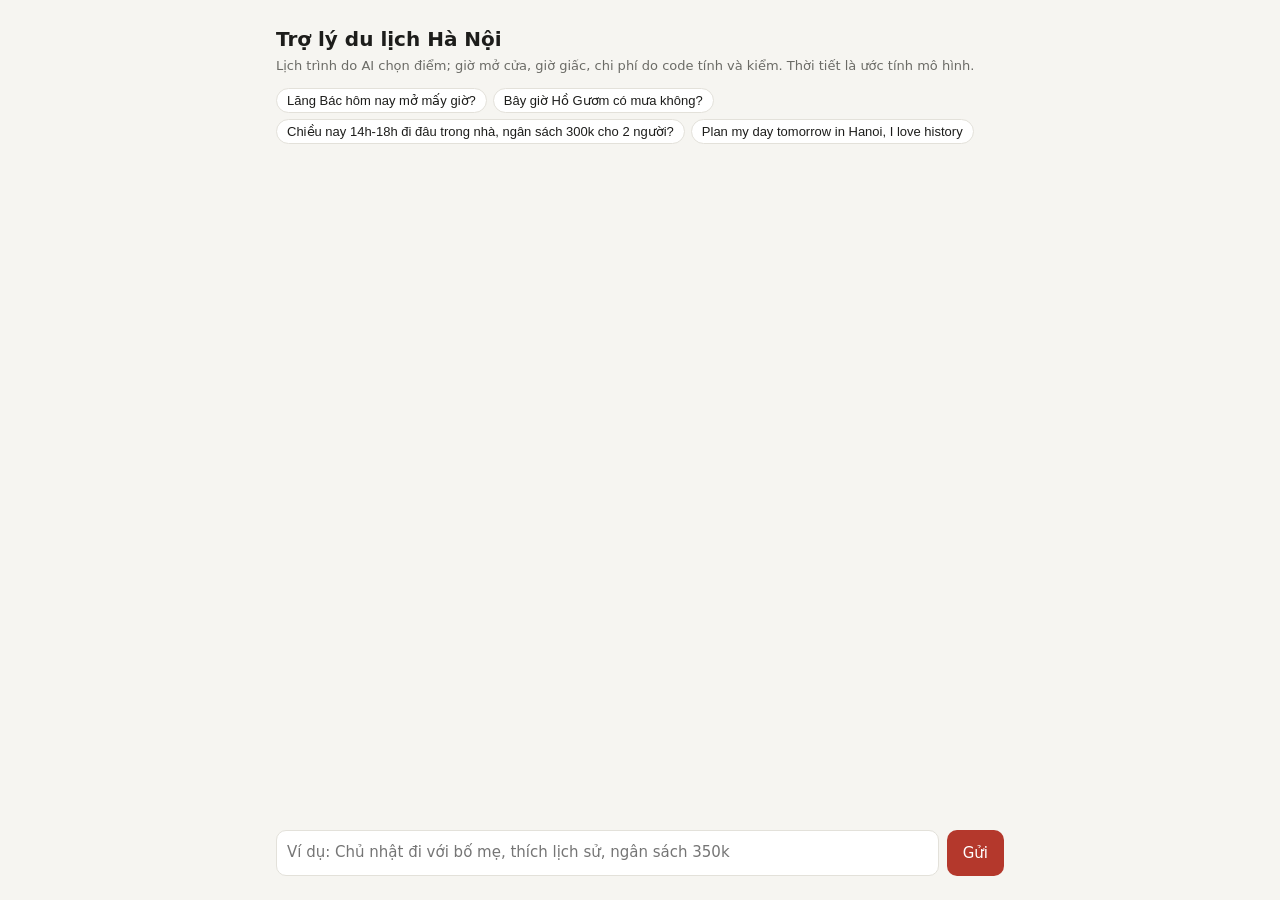
==== hanoibot/static/index.html @ 03f2dc9e "Add English replies, budget/walking limits, BestTime crowd, TomTom traffic, web UI, LLM fallback - i" ====
<!doctype html>
<html lang="vi">
<head>
<meta charset="utf-8">
<meta name="viewport" content="width=device-width, initial-scale=1">
<title>Hanoi Travel Bot</title>
<style>
  :root { --bg:#f6f5f1; --card:#fff; --ink:#1d1d1b; --muted:#6b6b66; --accent:#b4382c; --line:#e3e1da; }
  @media (prefers-color-scheme: dark) { :root { --bg:#171715; --card:#22221f; --ink:#ecebe6; --muted:#a3a29b; --accent:#e0675a; --line:#34332f; } }
  * { box-sizing: border-box; }
  body { margin:0; background:var(--bg); color:var(--ink); font:15px/1.5 system-ui, -apple-system, "Segoe UI", sans-serif; }
  main { max-width: 760px; margin: 0 auto; padding: 16px; display:flex; flex-direction:column; min-height:100vh; }
  h1 { font-size: 20px; margin: 8px 0 2px; } p.sub { color:var(--muted); margin:0 0 12px; font-size:13px; }
  #log { flex:1; display:flex; flex-direction:column; gap:10px; padding-bottom:12px; }
  .msg { background:var(--card); border:1px solid var(--line); border-radius:10px; padding:10px 12px; white-space:pre-wrap; overflow-wrap:anywhere; }
  .me { align-self:flex-end; border-color:var(--accent); max-width:85%; }
  .meta { color:var(--muted); font-size:12px; margin-top:4px; }
  .chips { display:flex; flex-wrap:wrap; gap:6px; margin-bottom:10px; }
  .chips button { border:1px solid var(--line); background:var(--card); color:var(--ink); border-radius:999px; padding:4px 10px; font-size:13px; cursor:pointer; }
  form { display:flex; gap:8px; position:sticky; bottom:0; background:var(--bg); padding:8px 0; }
  textarea { flex:1; resize:none; height:46px; border:1px solid var(--line); border-radius:10px; padding:10px; font:inherit; background:var(--card); color:var(--ink); }
  form button { background:var(--accent); color:#fff; border:0; border-radius:10px; padding:0 16px; font:inherit; cursor:pointer; }
  form button:disabled { opacity:.5; }
</style>
</head>
<body>
<main>
  <h1>Trợ lý du lịch Hà Nội</h1>
  <p class="sub">Lịch trình do AI chọn điểm; giờ mở cửa, giờ giấc, chi phí do code tính và kiểm. Thời tiết là ước tính mô hình.</p>
  <div class="chips" id="chips"></div>
  <div id="log"></div>
  <form id="f">
    <textarea id="q" placeholder="Ví dụ: Chủ nhật đi với bố mẹ, thích lịch sử, ngân sách 350k" required></textarea>
    <button id="send">Gửi</button>
  </form>
</main>
<script>
const examples = ["Lăng Bác hôm nay mở mấy giờ?", "Bây giờ Hồ Gươm có mưa không?",
  "Chiều nay 14h-18h đi đâu trong nhà, ngân sách 300k cho 2 người?", "Plan my day tomorrow in Hanoi, I love history"];
const log = document.getElementById("log"), q = document.getElementById("q"), btn = document.getElementById("send");
for (const e of examples) { const b = document.createElement("button"); b.type = "button"; b.textContent = e; b.onclick = () => { q.value = e; q.focus(); }; document.getElementById("chips").append(b); }
function add(text, cls, meta) {
  const d = document.createElement("div"); d.className = "msg " + (cls || ""); d.textContent = text;
  if (meta) { const m = document.createElement("div"); m.className = "meta"; m.textContent = meta; d.append(m); }
  log.append(d); d.scrollIntoView({behavior: "smooth", block: "end"});
}
document.getElementById("f").onsubmit = async (ev) => {
  ev.preventDefault(); const msg = q.value.trim(); if (!msg) return;
  add(msg, "me"); q.value = ""; btn.disabled = true;
  try {
    const r = await fetch("/api/chat", {method: "POST", headers: {"Content-Type": "application/json"}, body: JSON.stringify({message: msg})});
    const j = await r.json();
    add(j.answer || j.error || "Lỗi", "", j.latency_s != null ? `${j.latency_s}s · ${j.n_llm} lần gọi LLM · ${j.intent}` : "");
  } catch (e) { add("Không kết nối được máy chủ: " + e, ""); }
  btn.disabled = false; q.focus();
};
q.addEventListener("keydown", e => { if (e.key === "Enter" && !e.shiftKey) { e.preventDefault(); document.getElementById("f").requestSubmit(); } });
</script>
</body>
</html>
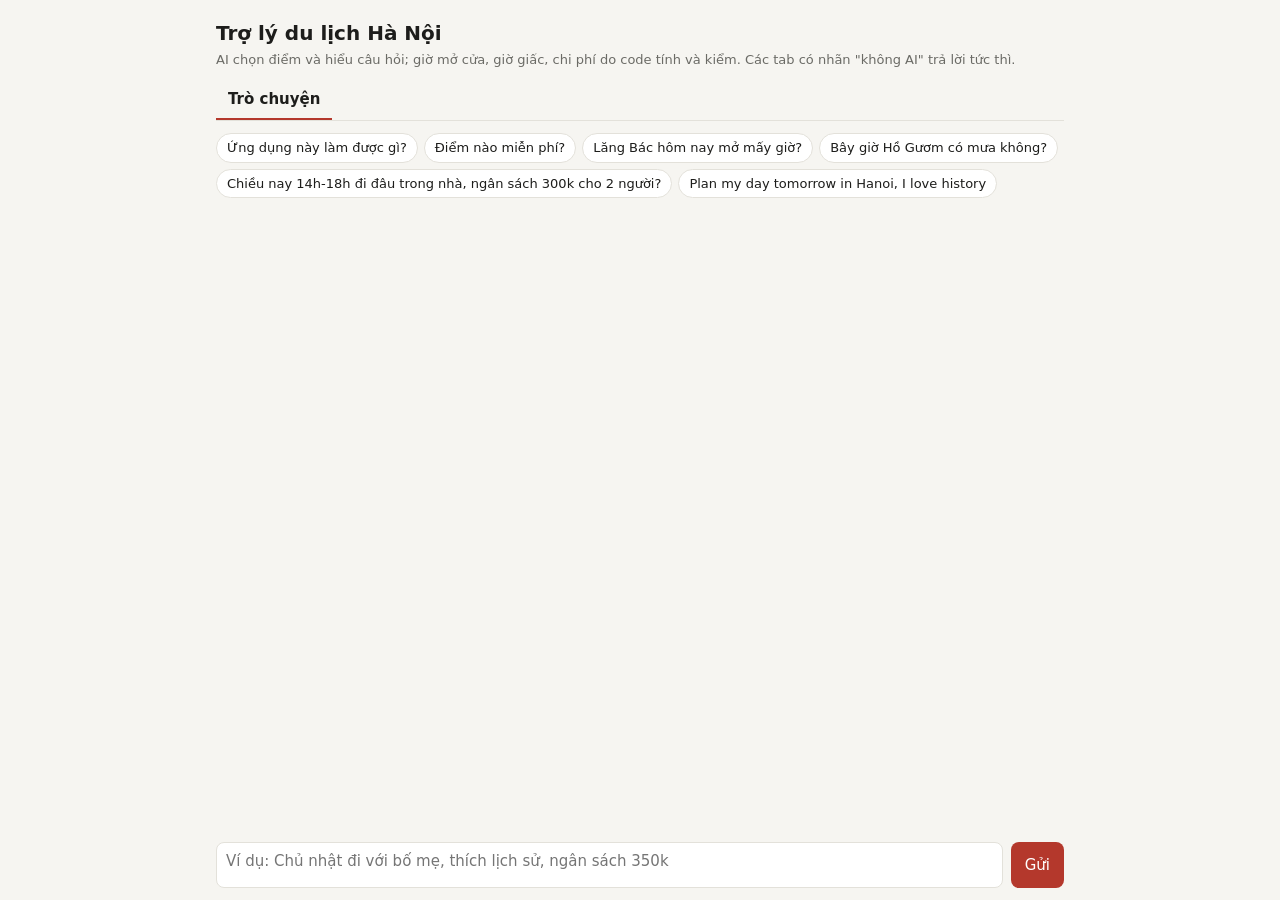
==== commit c8239528: "Multi-tab web app, Hanoi district weather, verified ticket rules and visitor tips - Web app + API fo" ====
--- a/hanoibot/static/index.html
+++ b/hanoibot/static/index.html
@@ -5,56 +5,354 @@
 <meta name="viewport" content="width=device-width, initial-scale=1">
 <title>Hanoi Travel Bot</title>
 <style>
-  :root { --bg:#f6f5f1; --card:#fff; --ink:#1d1d1b; --muted:#6b6b66; --accent:#b4382c; --line:#e3e1da; }
-  @media (prefers-color-scheme: dark) { :root { --bg:#171715; --card:#22221f; --ink:#ecebe6; --muted:#a3a29b; --accent:#e0675a; --line:#34332f; } }
+  :root { --bg:#f6f5f1; --card:#fff; --ink:#1d1d1b; --muted:#6b6b66; --accent:#b4382c; --accent-ink:#fff; --line:#e3e1da;
+          --ok:#2f7d4f; --warn:#a86400; --soft:#f0eee8; }
+  @media (prefers-color-scheme: dark) { :root { --bg:#171715; --card:#22221f; --ink:#ecebe6; --muted:#a3a29b; --accent:#e0675a;
+          --accent-ink:#1a1a18; --line:#34332f; --ok:#6cc58f; --warn:#e3a54a; --soft:#2a2a26; } }
   * { box-sizing: border-box; }
   body { margin:0; background:var(--bg); color:var(--ink); font:15px/1.5 system-ui, -apple-system, "Segoe UI", sans-serif; }
-  main { max-width: 760px; margin: 0 auto; padding: 16px; display:flex; flex-direction:column; min-height:100vh; }
-  h1 { font-size: 20px; margin: 8px 0 2px; } p.sub { color:var(--muted); margin:0 0 12px; font-size:13px; }
+  main { max-width: 880px; margin: 0 auto; padding: 12px 16px 0; display:flex; flex-direction:column; min-height:100vh; }
+  h1 { font-size: 20px; margin: 6px 0 2px; } p.sub { color:var(--muted); margin:0 0 10px; font-size:13px; }
+  nav { display:flex; gap:4px; overflow-x:auto; border-bottom:1px solid var(--line); margin-bottom:12px; scrollbar-width:none; }
+  nav button { border:0; background:none; color:var(--muted); font:inherit; padding:8px 12px; cursor:pointer; white-space:nowrap;
+               border-bottom:2px solid transparent; }
+  nav button[aria-selected="true"] { color:var(--ink); border-color:var(--accent); font-weight:600; }
+  nav .ai { font-size:11px; color:var(--muted); margin-left:4px; }
+  section[hidden] { display:none; }
+  section { flex:1; display:flex; flex-direction:column; }
+  .card, .msg { background:var(--card); border:1px solid var(--line); border-radius:10px; padding:10px 12px; }
+  .msg { white-space:pre-wrap; overflow-wrap:anywhere; }
+  .me { align-self:flex-end; border-color:var(--accent); max-width:85%; }
+  .meta, .muted { color:var(--muted); font-size:12px; }
+  .meta { margin-top:4px; }
   #log { flex:1; display:flex; flex-direction:column; gap:10px; padding-bottom:12px; }
-  .msg { background:var(--card); border:1px solid var(--line); border-radius:10px; padding:10px 12px; white-space:pre-wrap; overflow-wrap:anywhere; }
-  .me { align-self:flex-end; border-color:var(--accent); max-width:85%; }
-  .meta { color:var(--muted); font-size:12px; margin-top:4px; }
-  .chips { display:flex; flex-wrap:wrap; gap:6px; margin-bottom:10px; }
-  .chips button { border:1px solid var(--line); background:var(--card); color:var(--ink); border-radius:999px; padding:4px 10px; font-size:13px; cursor:pointer; }
-  form { display:flex; gap:8px; position:sticky; bottom:0; background:var(--bg); padding:8px 0; }
-  textarea { flex:1; resize:none; height:46px; border:1px solid var(--line); border-radius:10px; padding:10px; font:inherit; background:var(--card); color:var(--ink); }
-  form button { background:var(--accent); color:#fff; border:0; border-radius:10px; padding:0 16px; font:inherit; cursor:pointer; }
-  form button:disabled { opacity:.5; }
+  .chips, .acts { display:flex; flex-wrap:wrap; gap:6px; }
+  .chips { margin-bottom:10px; } .acts { margin-top:8px; }
+  .chip { border:1px solid var(--line); background:var(--card); color:var(--ink); border-radius:999px; padding:4px 10px; font:inherit; font-size:13px; cursor:pointer; }
+  .acts .chip { border-color:var(--accent); color:var(--accent); }
+  form.send { display:flex; gap:8px; position:sticky; bottom:0; background:var(--bg); padding:8px 0 12px; }
+  textarea, input, select { border:1px solid var(--line); border-radius:8px; padding:7px 9px; font:inherit; background:var(--card); color:var(--ink); min-width:0; }
+  textarea { flex:1; resize:none; height:46px; }
+  .btn { background:var(--accent); color:var(--accent-ink); border:0; border-radius:8px; padding:8px 14px; font:inherit; cursor:pointer; }
+  .btn.ghost { background:none; color:var(--ink); border:1px solid var(--line); }
+  .btn:disabled { opacity:.5; cursor:default; }
+  .pending { color:var(--muted); display:flex; align-items:center; gap:8px; }
+  .dot { width:8px; height:8px; border-radius:50%; background:var(--accent); animation: pulse 1s ease-in-out infinite; flex:none; }
+  @keyframes pulse { 50% { opacity:.25; } }
+  @media (prefers-reduced-motion: reduce) { .dot { animation:none; } }
+  .bar { display:flex; flex-wrap:wrap; gap:8px 14px; align-items:center; margin-bottom:12px; }
+  .bar label { display:flex; align-items:center; gap:6px; font-size:14px; }
+  .grid { display:grid; grid-template-columns:repeat(auto-fill, minmax(260px, 1fr)); gap:10px; padding-bottom:16px; }
+  .place h3 { margin:0 0 4px; font-size:16px; }
+  .place.hl { outline:2px solid var(--accent); }
+  .badges { display:flex; flex-wrap:wrap; gap:4px; margin-bottom:6px; }
+  .b { font-size:12px; padding:1px 7px; border-radius:999px; background:var(--soft); color:var(--muted); }
+  .b.ok { color:var(--ok); } .b.warn { color:var(--warn); }
+  details { margin-top:6px; font-size:13px; } summary { cursor:pointer; color:var(--muted); }
+  details a { color:var(--accent); overflow-wrap:anywhere; }
+  .crowd { display:flex; align-items:flex-end; gap:2px; height:44px; margin-top:6px; }
+  .crowd i { flex:1; background:var(--accent); opacity:.7; border-radius:2px 2px 0 0; min-height:1px; }
+  .crowd-x { display:flex; justify-content:space-between; font-size:11px; color:var(--muted); }
+  .row-btns { display:flex; gap:6px; margin-top:8px; flex-wrap:wrap; }
+  table { border-collapse:collapse; width:100%; font-size:14px; }
+  th, td { text-align:left; padding:4px 8px; border-bottom:1px solid var(--line); }
+  .scroll { overflow-x:auto; }
+  .out { white-space:pre-wrap; overflow-wrap:anywhere; margin-top:12px; }
+  .form { display:grid; grid-template-columns:repeat(auto-fill, minmax(150px, 1fr)); gap:8px; margin-bottom:12px; }
+  .form label { display:flex; flex-direction:column; gap:3px; font-size:13px; color:var(--muted); }
+  .form .wide { grid-column:1 / -1; }
+  .stops { list-style:none; padding:0; margin:0 0 10px; display:flex; flex-direction:column; gap:6px; }
+  .stops li { display:flex; align-items:center; gap:6px; background:var(--card); border:1px solid var(--line); border-radius:8px; padding:6px 8px; }
+  .stops li span.n { flex:1; min-width:0; overflow-wrap:anywhere; }
+  .stops li input { width:70px; }
+  .icon { border:1px solid var(--line); background:var(--card); color:var(--ink); border-radius:6px; width:30px; height:30px; cursor:pointer; font:inherit; }
+  .about h3 { margin:14px 0 4px; font-size:15px; } .about ol, .about ul { margin:4px 0; padding-left:20px; }
 </style>
 </head>
 <body>
 <main>
   <h1>Trợ lý du lịch Hà Nội</h1>
-  <p class="sub">Lịch trình do AI chọn điểm; giờ mở cửa, giờ giấc, chi phí do code tính và kiểm. Thời tiết là ước tính mô hình.</p>
-  <div class="chips" id="chips"></div>
-  <div id="log"></div>
-  <form id="f">
-    <textarea id="q" placeholder="Ví dụ: Chủ nhật đi với bố mẹ, thích lịch sử, ngân sách 350k" required></textarea>
-    <button id="send">Gửi</button>
-  </form>
+  <p class="sub">AI chọn điểm và hiểu câu hỏi; giờ mở cửa, giờ giấc, chi phí do code tính và kiểm. Các tab có nhãn "không AI" trả lời tức thì.</p>
+  <nav id="tabs" role="tablist"></nav>
+
+  <section id="tab-chat" role="tabpanel">
+    <div class="chips" id="chips"></div>
+    <div id="log"></div>
+    <form class="send" id="f">
+      <textarea id="q" placeholder="Ví dụ: Chủ nhật đi với bố mẹ, thích lịch sử, ngân sách 350k" required></textarea>
+      <button class="btn" id="send">Gửi</button>
+    </form>
+  </section>
+
+  <section id="tab-places" role="tabpanel" hidden>
+    <div class="bar">
+      <label>Ngày <input type="date" id="p-date"></label>
+      <label><input type="checkbox" id="p-open"> Mở ngày này</label>
+      <label><input type="checkbox" id="p-indoor"> Trong nhà</label>
+      <label><input type="checkbox" id="p-free"> Miễn phí</label>
+      <input type="search" id="p-q" placeholder="Tìm tên điểm" aria-label="Tìm tên điểm">
+    </div>
+    <div class="muted" id="p-count"></div>
+    <div class="grid" id="p-grid"></div>
+  </section>
+
+  <section id="tab-weather" role="tabpanel" hidden>
+    <form class="bar" id="w-form">
+      <label>Quận/huyện <input id="w-place" list="w-areas" placeholder="Hoàn Kiếm (mặc định)"></label><datalist id="w-areas"></datalist>
+      <label>Ngày <input type="date" id="w-date"></label>
+      <button class="btn">Xem</button>
+    </form>
+    <div class="card out" id="w-text">Chọn nơi và ngày rồi bấm Xem.</div>
+    <div class="scroll"><table id="w-table" hidden><thead><tr><th>Giờ</th><th>Nhiệt độ</th><th>Khả năng mưa</th><th>Trời</th></tr></thead><tbody></tbody></table></div>
+  </section>
+
+  <section id="tab-planner" role="tabpanel" hidden>
+    <div class="form">
+      <label>Ngày <input type="date" id="s-date"></label>
+      <label>Từ <input type="time" id="s-start" value="08:00"></label>
+      <label>Đến <input type="time" id="s-end" value="17:00"></label>
+      <label>Số người <input type="number" id="s-people" min="1" max="50" value="1"></label>
+      <label>Trẻ em (&lt;15) <input type="number" id="s-children" min="0" max="50" value="0"></label>
+      <label>Ngân sách (nghìn đ) <input type="number" id="s-budget" min="0" step="10" placeholder="không giới hạn"></label>
+      <label>Đi bộ tối đa (km) <input type="number" id="s-walk" min="0" step="0.5" placeholder="không giới hạn"></label>
+      <label class="wide">Sở thích (cho "Nhờ AI chọn điểm") <input id="s-pref" placeholder="ví dụ: thích lịch sử, đi cùng bố mẹ, ngại đông"></label>
+    </div>
+    <ul class="stops" id="s-list"></ul>
+    <div class="bar">
+      <select id="s-add" aria-label="Chọn điểm để thêm"></select>
+      <button class="btn ghost" type="button" id="s-add-btn">Thêm điểm</button>
+      <button class="btn ghost" type="button" id="s-meal">Thêm bữa ăn</button>
+    </div>
+    <div class="bar">
+      <button class="btn" type="button" id="s-run">Xếp giờ (không dùng AI)</button>
+      <button class="btn ghost" type="button" id="s-ai">Nhờ AI chọn điểm</button>
+    </div>
+    <div class="card out" id="s-out">Thêm điểm theo thứ tự bạn muốn rồi bấm "Xếp giờ": code tính giờ đến, thời gian chờ mở cửa, chi phí và báo lỗi ngay.</div>
+  </section>
+
+  <section id="tab-about" role="tabpanel" hidden><div class="about" id="about"></div></section>
 </main>
 <script>
-const examples = ["Lăng Bác hôm nay mở mấy giờ?", "Bây giờ Hồ Gươm có mưa không?",
+const $ = (id) => document.getElementById(id);
+const el = (tag, cls, text) => { const e = document.createElement(tag); if (cls) e.className = cls; if (text != null) e.textContent = text; return e; };
+const today = () => { const d = new Date(Date.now() + 7 * 3600e3); return d.toISOString().slice(0, 10); };  // giờ Hà Nội
+let session = "";
+try { session = sessionStorage.getItem("htb_session") || ""; } catch (e) {}
+if (!session) { session = Math.random().toString(36).slice(2) + Date.now().toString(36); try { sessionStorage.setItem("htb_session", session); } catch (e) {} }
+let APP = null, PLACES = [], stops = [];
+
+async function getJSON(url, opt) {
+  const r = await fetch(url, opt); const j = await r.json().catch(() => ({}));
+  if (!r.ok) throw new Error(j.error || j.answer || ("HTTP " + r.status));
+  return j;
+}
+const post = (url, body) => getJSON(url, {method: "POST", headers: {"Content-Type": "application/json"}, body: JSON.stringify(body)});
+
+// ---------- Tab: dựng từ /api/app (cùng nguồn chatbot dùng để trả lời về ứng dụng) ----------
+function showTab(id) {
+  for (const b of $("tabs").children) b.setAttribute("aria-selected", b.dataset.tab === id);
+  for (const s of document.querySelectorAll("section[role=tabpanel]")) s.hidden = s.id !== "tab-" + id;
+  if (id === "places" && !$("p-grid").children.length) loadPlaces();
+}
+async function initApp() {
+  try { APP = await getJSON("/api/app?lang=vi"); } catch (e) { APP = {tabs: [{id: "chat", title: "Trò chuyện", uses_ai: true}]}; }
+  for (const tb of APP.tabs) {
+    const b = el("button", null, tb.title); b.type = "button"; b.dataset.tab = tb.id; b.setAttribute("role", "tab");
+    if (tb.id !== "chat" && tb.id !== "about") b.append(el("span", "ai", tb.uses_ai ? "AI" : "không AI"));
+    b.onclick = () => showTab(tb.id); $("tabs").append(b);
+  }
+  const ab = $("about");
+  for (const tb of APP.tabs || []) {
+    ab.append(el("h3", null, tb.title + (tb.uses_ai ? " (dùng AI)" : " (không dùng AI)")), el("p", null, tb.summary));
+    const ol = el("ol"); for (const s of tb.steps || []) ol.append(el("li", null, s)); ab.append(ol);
+  }
+  for (const [title, arr] of [["Nguồn dữ liệu", APP.data_sources], ["Giới hạn", APP.limits]]) {
+    if (!arr) continue; ab.append(el("h3", null, title)); const ul = el("ul"); for (const s of arr) ul.append(el("li", null, s)); ab.append(ul);
+  }
+  showTab("chat");
+}
+
+// ---------- Trò chuyện ----------
+const examples = ["Ứng dụng này làm được gì?", "Điểm nào miễn phí?", "Lăng Bác hôm nay mở mấy giờ?", "Bây giờ Hồ Gươm có mưa không?",
   "Chiều nay 14h-18h đi đâu trong nhà, ngân sách 300k cho 2 người?", "Plan my day tomorrow in Hanoi, I love history"];
-const log = document.getElementById("log"), q = document.getElementById("q"), btn = document.getElementById("send");
-for (const e of examples) { const b = document.createElement("button"); b.type = "button"; b.textContent = e; b.onclick = () => { q.value = e; q.focus(); }; document.getElementById("chips").append(b); }
-function add(text, cls, meta) {
-  const d = document.createElement("div"); d.className = "msg " + (cls || ""); d.textContent = text;
-  if (meta) { const m = document.createElement("div"); m.className = "meta"; m.textContent = meta; d.append(m); }
+const log = $("log"), q = $("q"), btn = $("send");
+for (const e of examples) { const b = el("button", "chip", e); b.type = "button"; b.onclick = () => { q.value = e; q.focus(); }; $("chips").append(b); }
+function add(text, cls, meta, actions) {
+  const d = el("div", "msg " + (cls || ""), text);
+  if (actions && actions.length) {
+    const box = el("div", "acts");
+    for (const a of actions) { const b = el("button", "chip", a.label || a.tab); b.type = "button"; b.onclick = () => doAction(a); box.append(b); }
+    d.append(box);
+  }
+  if (meta) d.append(el("div", "meta", meta));
   log.append(d); d.scrollIntoView({behavior: "smooth", block: "end"});
 }
-document.getElementById("f").onsubmit = async (ev) => {
+const STAGES = [[0, "Đang đọc yêu cầu…"], [2, "Đang lấy thời tiết, giao thông, mức đông…"],
+  [5, "AI đang chọn điểm, code đang xếp giờ và kiểm lịch…"], [12, "Sắp xong, đang viết tóm tắt…"]];
+function pending(box) {
+  const d = el("div", "msg pending"); d.setAttribute("role", "status");
+  const s = el("span"); d.append(el("span", "dot"), s); box.append(d); d.scrollIntoView({behavior: "smooth", block: "end"});
+  const t0 = Date.now();
+  const tick = () => { const sec = Math.floor((Date.now() - t0) / 1000); s.textContent = `${STAGES.filter(([a]) => sec >= a).pop()[1]} ${sec}s`; };
+  tick(); const id = setInterval(tick, 500);
+  return { stop() { clearInterval(id); d.remove(); } };
+}
+$("f").onsubmit = async (ev) => {
   ev.preventDefault(); const msg = q.value.trim(); if (!msg) return;
   add(msg, "me"); q.value = ""; btn.disabled = true;
+  const p = pending(log);
   try {
-    const r = await fetch("/api/chat", {method: "POST", headers: {"Content-Type": "application/json"}, body: JSON.stringify({message: msg})});
-    const j = await r.json();
-    add(j.answer || j.error || "Lỗi", "", j.latency_s != null ? `${j.latency_s}s · ${j.n_llm} lần gọi LLM · ${j.intent}` : "");
-  } catch (e) { add("Không kết nối được máy chủ: " + e, ""); }
+    const j = await post("/api/chat", {message: msg, session});
+    p.stop();
+    const meta = j.latency_s != null ? `${j.latency_s}s · ${j.n_llm} lần gọi LLM · ${j.intent}${j.reused_weather ? " · dùng lại thời tiết" : ""}` : "";
+    add(j.answer || j.error || "Lỗi", "", meta, j.actions);
+  } catch (e) { p.stop(); add(String(e.message || e), ""); }
   btn.disabled = false; q.focus();
 };
-q.addEventListener("keydown", e => { if (e.key === "Enter" && !e.shiftKey) { e.preventDefault(); document.getElementById("f").requestSubmit(); } });
+q.addEventListener("keydown", e => { if (e.key === "Enter" && !e.shiftKey) { e.preventDefault(); $("f").requestSubmit(); } });
+
+function doAction(a) {
+  showTab(a.tab);
+  if (a.tab === "places") {
+    const f = a.filter || {};
+    if (f.date) $("p-date").value = f.date;
+    $("p-free").checked = !!f.free; $("p-indoor").checked = !!f.indoor; $("p-open").checked = !!f.open_only;
+    $("p-q").value = ""; loadPlaces(a.poi);
+  } else if (a.tab === "weather") {
+    $("w-place").value = a.place || ""; if (a.date) $("w-date").value = a.date; loadWeather();
+  } else if (a.tab === "planner" && a.plan) {
+    const p = a.plan;
+    $("s-date").value = p.date || today(); $("s-start").value = p.start || "08:00"; $("s-end").value = p.end || "17:00";
+    $("s-people").value = p.people || 1; $("s-children").value = p.children || 0;
+    $("s-budget").value = p.budget_vnd ? Math.round(p.budget_vnd / 1000) : ""; $("s-walk").value = p.max_walk_km || "";
+    $("s-pref").value = p.preferences || "";
+    stops = (p.stops || []).map(s => ({...s})); renderStops(); runSchedule();
+  }
+}
+
+// ---------- Điểm tham quan (không AI) ----------
+async function loadPlaces(focusId) {
+  if (!$("p-date").value) $("p-date").value = today();
+  try {
+    const j = await getJSON(`/api/places?lang=vi&date=${encodeURIComponent($("p-date").value)}`);
+    PLACES = j.places; renderPlaces(focusId); fillAddSelect();
+  } catch (e) { $("p-count").textContent = "Không tải được danh mục: " + e.message; }
+}
+function renderPlaces(focusId) {
+  const g = $("p-grid"); g.replaceChildren();
+  const term = $("p-q").value.trim().toLowerCase().normalize("NFD").replace(/[̀-ͯ]/g, "").replace(/đ/g, "d");
+  const rows = PLACES.filter(p => (!$("p-open").checked || p.open_day) && (!$("p-indoor").checked || p.indoor) &&
+    (!$("p-free").checked || p.free) &&
+    (!term || p.name.toLowerCase().normalize("NFD").replace(/[̀-ͯ]/g, "").replace(/đ/g, "d").includes(term)));
+  $("p-count").textContent = `${rows.length}/${PLACES.length} điểm`;
+  for (const p of rows) {
+    const c = el("article", "card place"); c.id = "poi-" + p.id;
+    c.append(el("h3", null, p.name));
+    const bd = el("div", "badges");
+    if (p.status) bd.append(el("span", "b " + (p.open_now ? "ok" : "warn"), p.status));
+    bd.append(el("span", "b", p.indoor ? "Trong nhà" : "Ngoài trời"));
+    if (p.free) bd.append(el("span", "b ok", "Vào tự do"));
+    if (p.confidence === "low") bd.append(el("span", "b warn", "Giờ chưa chắc"));
+    c.append(bd, el("div", null, "Giờ mở: " + p.hours), el("div", null, p.free ? ("Vào tự do" + (p.ticket ? " · " + p.ticket : "")) : "Vé: " + p.ticket),
+      el("div", "muted", `${p.district} · nên ở ~${p.visit_minutes} phút`));
+    const det = el("details"); det.append(el("summary", null, "Chi tiết"));
+    if (p.notes) det.append(el("p", null, p.notes));
+    const hrs = Object.keys(p.crowd || {}).map(Number).sort((a, b) => a - b);
+    if (hrs.length && hrs.some(h => p.crowd[h] > 0)) {
+      det.append(el("div", "muted", "Mức đông theo giờ (BestTime, % so với giờ đông nhất tuần):"));
+      const cr = el("div", "crowd"); cr.setAttribute("role", "img");
+      cr.setAttribute("aria-label", hrs.map(h => `${h}h ${p.crowd[h]}%`).join(", "));
+      for (const h of hrs) { const i = el("i"); i.style.height = Math.max(1, p.crowd[h]) + "%"; i.title = `${h}h: ${p.crowd[h]}%`; cr.append(i); }
+      const ax = el("div", "crowd-x"); ax.append(el("span", null, hrs[0] + "h"), el("span", null, hrs[hrs.length - 1] + "h"));
+      det.append(cr, ax);
+    } else det.append(el("p", "muted", "Chưa có dữ liệu mức đông."));
+    for (const s of p.sources || []) {
+      if (!/^https?:\/\//.test(s)) continue;
+      const a = el("a", null, s); a.href = s; a.target = "_blank"; a.rel = "noopener noreferrer"; const d = el("div"); d.append(a); det.append(d);
+    }
+    c.append(det);
+    const rb = el("div", "row-btns");
+    const addB = el("button", "btn ghost", "Thêm vào lịch"); addB.type = "button";
+    addB.onclick = () => { stops.push({kind: "visit", poi_id: p.id, minutes: p.visit_minutes}); renderStops(); addB.textContent = "Đã thêm ✓"; };
+    const askB = el("button", "btn ghost", "Hỏi bot"); askB.type = "button";
+    askB.onclick = () => { showTab("chat"); q.value = `${p.name} có gì đáng xem?`; q.focus(); };
+    rb.append(addB, askB); c.append(rb); g.append(c);
+    if (p.id === focusId) { c.classList.add("hl"); det.open = true; setTimeout(() => c.scrollIntoView({behavior: "smooth", block: "center"}), 50); }
+  }
+}
+for (const id of ["p-open", "p-indoor", "p-free"]) $(id).onchange = () => renderPlaces();
+$("p-q").oninput = () => renderPlaces();
+$("p-date").onchange = () => loadPlaces();
+
+// ---------- Thời tiết (không AI; chung bộ nhớ với chat) ----------
+async function loadWeather() {
+  if (!$("w-date").value) $("w-date").value = today();
+  $("w-text").textContent = "Đang lấy…"; $("w-table").hidden = true;
+  try {
+    const j = await getJSON(`/api/weather?lang=vi&session=${encodeURIComponent(session)}&place=${encodeURIComponent($("w-place").value)}&date=${encodeURIComponent($("w-date").value)}`);
+    $("w-text").textContent = j.text;
+    const tb = $("w-table").tBodies[0]; tb.replaceChildren();
+    for (const h of j.hourly || []) {
+      const tr = el("tr"); tr.append(el("td", null, h.h), el("td", null, h.temp + "°C"), el("td", null, (h.rain_prob ?? "?") + "%"), el("td", null, h.desc));
+      tb.append(tr);
+    }
+    $("w-table").hidden = !(j.hourly || []).length;
+  } catch (e) { $("w-text").textContent = e.message; }
+}
+$("w-form").onsubmit = (ev) => { ev.preventDefault(); loadWeather(); };
+
+// ---------- Tự xếp lịch (không AI) / Nhờ AI chọn điểm ----------
+function fillAddSelect() {
+  const s = $("s-add"); s.replaceChildren();
+  for (const p of PLACES) { const o = el("option", null, p.name); o.value = p.id; s.append(o); }
+}
+const nameOf = (id) => (PLACES.find(p => p.id === id) || {}).name || id;
+function renderStops() {
+  const ul = $("s-list"); ul.replaceChildren();
+  if (!stops.length) ul.append(el("li", "muted", "Chưa có điểm nào. Thêm từ danh sách dưới, hoặc từ tab Điểm tham quan."));
+  stops.forEach((s, i) => {
+    const li = el("li"); li.append(el("span", "n", `${i + 1}. ${s.kind === "meal" ? "Bữa ăn / nghỉ" : nameOf(s.poi_id)}`));
+    const m = el("input"); m.type = "number"; m.min = 15; m.max = 300; m.step = 15; m.value = s.minutes; m.setAttribute("aria-label", "Số phút");
+    m.onchange = () => { s.minutes = Number(m.value) || 60; };
+    li.append(m, el("span", "muted", "phút"));
+    const mk = (t, lab, fn) => { const b = el("button", "icon", t); b.type = "button"; b.title = lab; b.setAttribute("aria-label", lab); b.onclick = fn; return b; };
+    li.append(mk("↑", "Lên", () => { if (i) { [stops[i - 1], stops[i]] = [stops[i], stops[i - 1]]; renderStops(); } }),
+      mk("↓", "Xuống", () => { if (i < stops.length - 1) { [stops[i + 1], stops[i]] = [stops[i], stops[i + 1]]; renderStops(); } }),
+      mk("✕", "Xoá", () => { stops.splice(i, 1); renderStops(); }));
+    ul.append(li);
+  });
+}
+$("s-add-btn").onclick = () => { const id = $("s-add").value; if (!id) return; const p = PLACES.find(x => x.id === id); stops.push({kind: "visit", poi_id: id, minutes: p ? p.visit_minutes : 60}); renderStops(); };
+$("s-meal").onclick = () => { stops.push({kind: "meal", minutes: 60}); renderStops(); };
+function formBody() {
+  const num = (id) => $(id).value === "" ? null : Number($(id).value);
+  const budget = num("s-budget");
+  return {lang: "vi", session, date: $("s-date").value || today(), start: $("s-start").value, end: $("s-end").value,
+    people: num("s-people") || 1, children: num("s-children") || 0, budget_vnd: budget ? budget * 1000 : null,
+    max_walk_km: num("s-walk"), preferences: $("s-pref").value, stops,
+    must_include: stops.filter(s => s.kind === "visit").map(s => s.poi_id)};
+}
+async function runSchedule() {
+  if (!stops.length) { $("s-out").textContent = "Chưa có điểm nào trong lịch."; return; }
+  $("s-out").textContent = "Đang xếp…";
+  try { const j = await post("/api/schedule", formBody()); $("s-out").textContent = j.text + "\n\n(0 lần gọi AI)"; }
+  catch (e) { $("s-out").textContent = e.message; }
+}
+$("s-run").onclick = runSchedule;
+$("s-ai").onclick = async () => {
+  const box = $("s-out"); box.replaceChildren(); const p = pending(box); $("s-ai").disabled = true;
+  try {
+    const j = await post("/api/plan", formBody()); p.stop();
+    box.textContent = j.text + `\n\n(${j.llm_calls} lần gọi AI – các điểm đã chọn được giữ làm "phải đi")`;
+    if (j.stops && j.stops.length) { stops = j.stops; renderStops(); }
+  } catch (e) { p.stop(); box.textContent = e.message; }
+  $("s-ai").disabled = false;
+};
+
+$("s-date").value = today(); $("w-date").value = today(); $("w-date").min = today();
+$("w-date").max = new Date(Date.now() + 7 * 3600e3 + 6 * 864e5).toISOString().slice(0, 10);  // dự báo tối đa 7 ngày (tính cả hôm nay)
+renderStops(); initApp(); loadPlaces();
+getJSON("/api/areas?q=&all=1").then(j => { for (const x of j.areas || []) { const o = el("option"); o.value = x.name; o.label = x.label; $("w-areas").append(o); } }).catch(() => {});
 </script>
 </body>
 </html>
